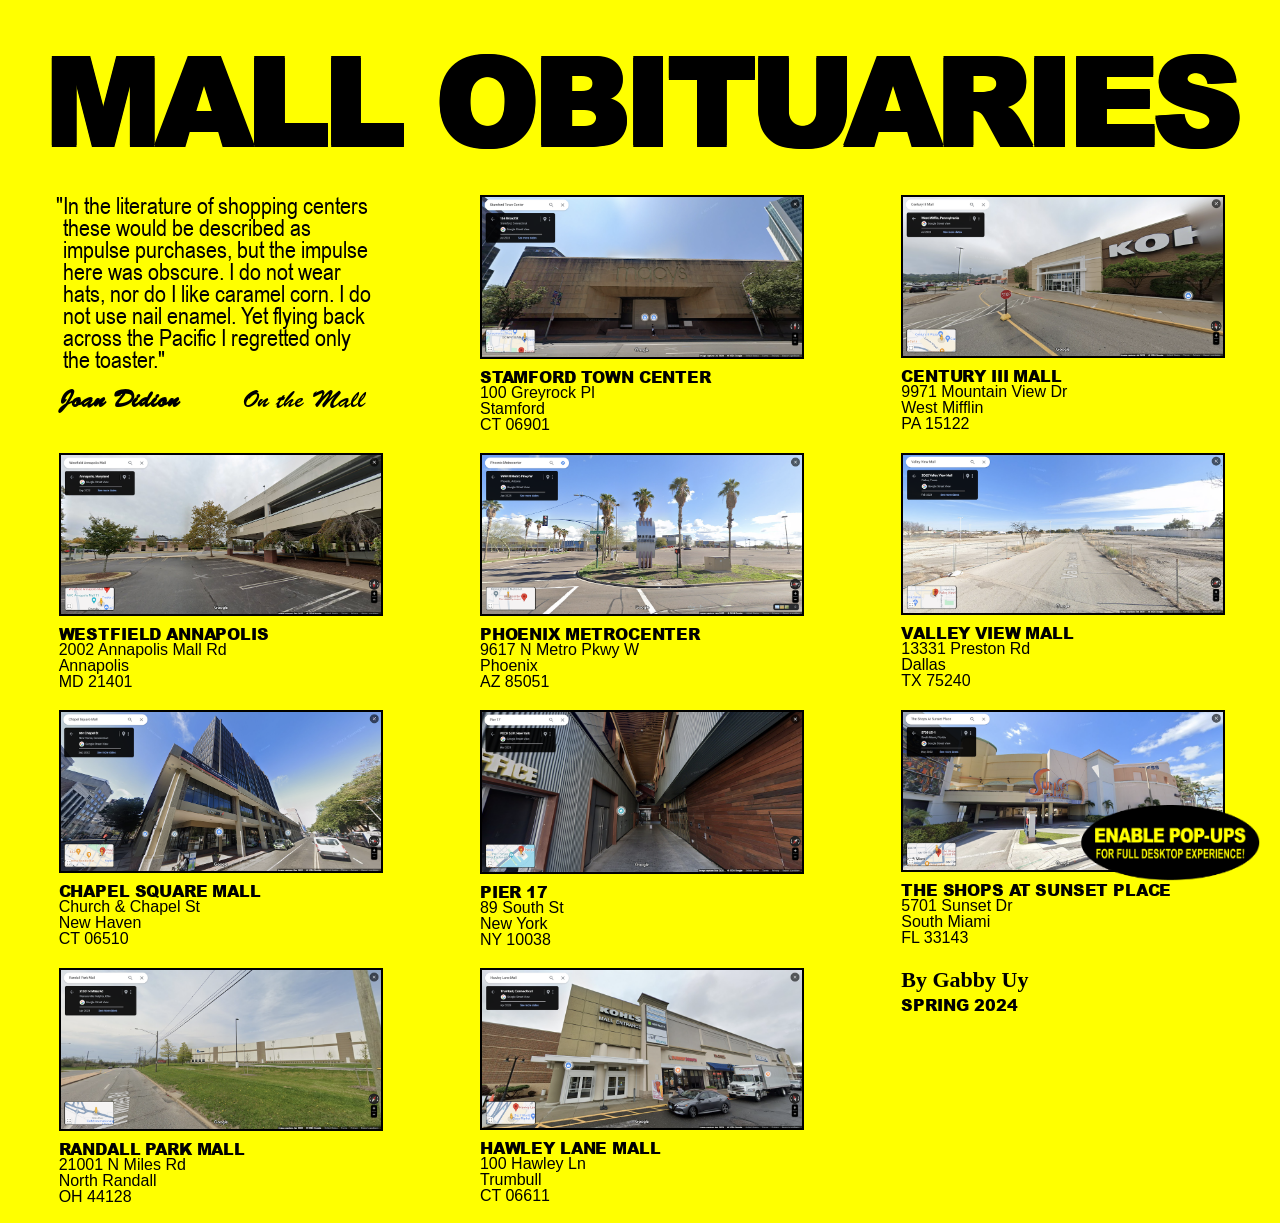
==== index.html @ 0f4e60d9 "type" ====
<!DOCTYPE html>
<html lang="en">

<head>
    <meta charset="UTF-8">
    <meta name="viewport" content="width=device-width, initial-scale=1.0">
    <meta http-equiv="X-UA-Compatible" content="ie=edge">
    <title>Mall Obituaries</title>
    <link rel="icon" type="image/png" href="favicon.png"/>
    <style>

@font-face {
  font-family: 'Arial Black';
  src: url('ArialBlack.ttf') format('truetype'), /* Modern Browsers */
  font-weight: normal; /* Adjust as necessary */
  font-style: normal;  /* Adjust as necessary */
}

@font-face {
  font-family: 'Arial Narrow';
  src: url('ArialNarrow.ttf') format('truetype'), /* Modern Browsers */
  font-weight: normal; /* Adjust as necessary */
  font-style: normal;  /* Adjust as necessary */
}

@font-face {
  font-family: 'Arial Narrow Bold';
  src: url('ArialNarrowBold.ttf') format('truetype'), /* Modern Browsers */
  font-weight: normal; /* Adjust as necessary */
  font-style: normal;  /* Adjust as necessary */
}

@font-face {
  font-family: 'Brush Script STD';
  src: url('BrushScriptStd.otf') format('opentype'), /* Modern Browsers */
  font-weight: normal; /* Adjust as necessary */
}

    /* BLINKING */
    @keyframes blink {
    0% { opacity: 0; }
    50% { opacity: 1; }
    100% { opacity: 0; }
  }
        img {
            max-width: 100%;
            cursor: pointer;
        }

        img:hover {
        }

        div {
            display:inline-block;
        }

::selection{
    background-color: black;
    color:yellow;
}
a{
    color:inherit;
    text-decoration: none;
}

a:hover{
    animation: blink 0.1s infinite;
}
.header{
}
     h1{
        font-family:"Arial Black";
        text-transform: uppercase;
        font-size:9.8vw;
        letter-spacing: -.05em;
        font-weight: bolder;
        text-align: center;
        margin: 0px;
        text-shadow: 
        -.1vw -.1vw 0 black,
        .1vw -.1vw 0 black,
        -.1vw .1vw 0 black,
        .1vw .1vw 0 black;
     }

.allmalls{
    display:flex;
    flex-direction: row;
    justify-content: space-between;
    flex-wrap: wrap
}
 .mallcontainer{
        display:inline-block;
        /*width: 320px;*/
        padding:10px;
        margin: 0 auto; /* This centers the div horizontally */
    }
         .mallimg{
            display: block;
            border: 2px solid black;
            
            }  

         .mallname{
            padding-top:10px;
            display: block;
            font-family:"Arial Black";
            text-transform: uppercase;
            letter-spacing: -.01em;
            font-size: 16px;
            line-height: 16px;
            }  

         .malladdress{
            display: block;
            font-family:"Arial";
            font-size: 16px;
            line-height: 16px;
            } 

.quote{
    font-family:"Arial Narrow";
    font-size: 24px;
    line-height: 22px;
    text-indent: -7px; /* Adjust this value as needed */
    margin-left:4px;
    text-align: justify-all;
}

.quotecredit{
    font-family: "Brush Script STD";
    font-weight: normal;
    padding-top:20px;
    font-size: 24px;
    line-height: 22px;
    text-align: justify-all;
}

.colophon{
    font-family: "Arial Black";
    text-transform: uppercase;
    font-size: 16px;
    line-height: 24px;

}

.stickercontainer {
        width: 200px;
        height: 75px;
        perspective: 1000px; /* Set the perspective */
        position:fixed;
        bottom:20px;
        right:10px;
        z-index:5;
    }

 .sticker {
        width: 100%;
        height: 100%;
        animation: rotate 5s linear infinite; /* Rotate animation */
        transform-style: preserve-3d; /* Preserve 3D transformation */
    }

@keyframes rotate {
        from {
            transform: rotateY(0deg);
        }
        to {
            transform: rotateY(360deg);
        }
    }

@media screen and (min-width: 768px) {
.allmalls{
    justify-content: space-between;
    flex-wrap: wrap
}
.mallcontainer{
        display:inline-block;
        width: 320px;
        padding:10px;
        margin: 0 auto; /* This centers the div horizontally */
}
}


@media screen and (min-width: 1024px) {
.allmalls{
    justify-content: space-between;
    flex-wrap: wrap
}
.mallcontainer{
        display:inline-block;
        width: 320px;
        padding:10px;
        margin: 0 auto; /* This centers the div horizontally */
  }
  h1{
  }
  .bodycontainer {
    flex-direction: column; /* Change to a single column layout */
  }

}

@media screen and (max-width: 768px) {
        .stickercontainer {
            display: none; /* Hide the container */
        }
}

@media screen and (max-width: 1024px) {
        .stickercontainer {
            display: none; /* Hide the container */
        }
}
    </style>

</head>

<body style="background-color:yellow">

<!-- HEADER -->
<h1> Mall Obituaries</h1>

<!-- NAVIGATION -->



<div class="allmalls">

<!-- JOAN DIDION -->
<div class="mallcontainer">
    <div class="quote">"In the literature of shopping centers these would be described as impulse purchases, but the impulse here was obscure. I do not wear hats, nor do I like caramel corn. I do not use nail enamel. Yet flying back across the Pacific I regretted only the toaster."</div>
    <div class="quotecredit"> <span style="font-weight:bold">Joan Didion </span> &nbsp;&nbsp;&nbsp;&nbsp;&nbsp;&nbsp;&nbsp;On the Mall</div>
</div>

<!-- STAMFORD TOWN CENTER -->
<div class="mallcontainer">
<a href="stamfordtowncenter/stamfordtowncenter.html">
    <img class = "mallimg" src="Stamford_Town_Center.png">

    <div class = "mallname"> 
        Stamford Town Center
    </div>

    <div class = "malladdress">
        100 Greyrock Pl <br>
        Stamford <br>
        CT 06901
    </div>
</a>
</div>

<!-- CENTURY III MALL -->
<div class="mallcontainer">
    <a href="centuryiii/centuryiii.html">
    <img class = "mallimg" src="Century_III.png">
    <div class = "mallname"> 
        Century III Mall 
    </div>
    <div class = "malladdress">
        9971 Mountain View Dr <br>
        West Mifflin <br>
        PA 15122
    </div>
    </a>
</div>


<!-- WESTFIELD ANNAPOLIS -->
<div class="mallcontainer">
<a href="westfieldannapolis/westfieldannapolis.html">
    <img class = "mallimg" src="Westfield_Annapolis.png">

    <div class = "mallname"> 
        Westfield Annapolis
    </div>

    <div class = "malladdress">
        2002 Annapolis Mall Rd <br>
        Annapolis <br>
        MD 21401
    </div>
</a>
</div>

<!-- PHOENIX METROCENTER -->
<div class="mallcontainer">
<a href="phoenixmetrocenter/phoenixmetrocenter.html">
    <img class = "mallimg" src="Phoenix_Metrocenter.png">

    <div class = "mallname"> 
        Phoenix Metrocenter
    </div>

    <div class = "malladdress">
        9617 N Metro Pkwy W<br>
        Phoenix <br>
        AZ 85051
    </div>
</a>
</div>

<!-- VALLEY VIEW -->
<div class="mallcontainer">
<a href="valleyview/valleyview.html">
    <img class = "mallimg" src="Valley_View.png">

    <div class = "mallname"> 
        Valley View Mall
    </div>

    <div class = "malladdress">
        13331 Preston Rd <br>
        Dallas <br>
        TX 75240
    </div>
</a>
</div>

<!-- CHAPEL SQUARE MALL -->
<div class="mallcontainer">
<a href="chapelsquare/chapelsquare.html">
    <img class = "mallimg" src="Chapel_Square_Mall.png">

    <div class = "mallname"> 
        Chapel Square Mall
    </div>

    <div class = "malladdress">
        Church & Chapel St <br>
        New Haven <br>
        CT 06510
    </div>
</a>
</div>

<!-- PIER 17 -->
<div class="mallcontainer">
<a href="pier17/pier17.html">
    <img class = "mallimg" src="Pier_17.png">

    <div class = "mallname"> 
        Pier 17
    </div>

    <div class = "malladdress">
        89 South St <br>
        New York <br>
        NY 10038
    </div>
</a>
</div>

<!-- SUNSET PLACE -->
<div class="mallcontainer">
<a href="sunsetplace/sunsetplace.html">    
    <img class = "mallimg" src="Sunset_Place.png">

    <div class = "mallname"> 
        The Shops at Sunset Place
    </div>

    <div class = "malladdress">
        5701 Sunset Dr<br>
        South Miami<br>
        FL 33143
    </div>
</a>
</div>

<!-- RANDALL PARK MALL -->
<div class="mallcontainer">
<a href="randallpark/randallpark.html">
    <img class = "mallimg" src="Randall_Park.png">

    <div class = "mallname"> 
        Randall Park Mall
    </div>

    <div class = "malladdress">
        21001 N Miles Rd <br>
        North Randall <br>
        OH 44128
    </div>
</a>
</div>

<!-- HAWLEY LANE MALL -->
<div class="mallcontainer">
<a href="hawleylane/hawleylane.html">
    <img class = "mallimg" src="Hawley_Lane.png">

    <div class = "mallname"> 
        Hawley Lane Mall 
    </div>

    <div class = "malladdress">
        100 Hawley Ln <br>
        Trumbull <br>
        CT 06611
    </div>
</a>
</div>

<!--COLOPHON-->

<div class="mallcontainer">
    <div class="colophon">
     <span style="font-family:'Snell Roundhand';font-weight:bold; font-size:22px;text-transform: none;"><a href="https://gabrielleuy.com/">By Gabby Uy </a></span><br>
     Spring 2024   
    </div>
    <div class="stickercontainer">
    <img class="sticker" src="enable_popups.png" alt="Enable Popups">
</div>
    </div>
</div>

</div>

</body>

</html>
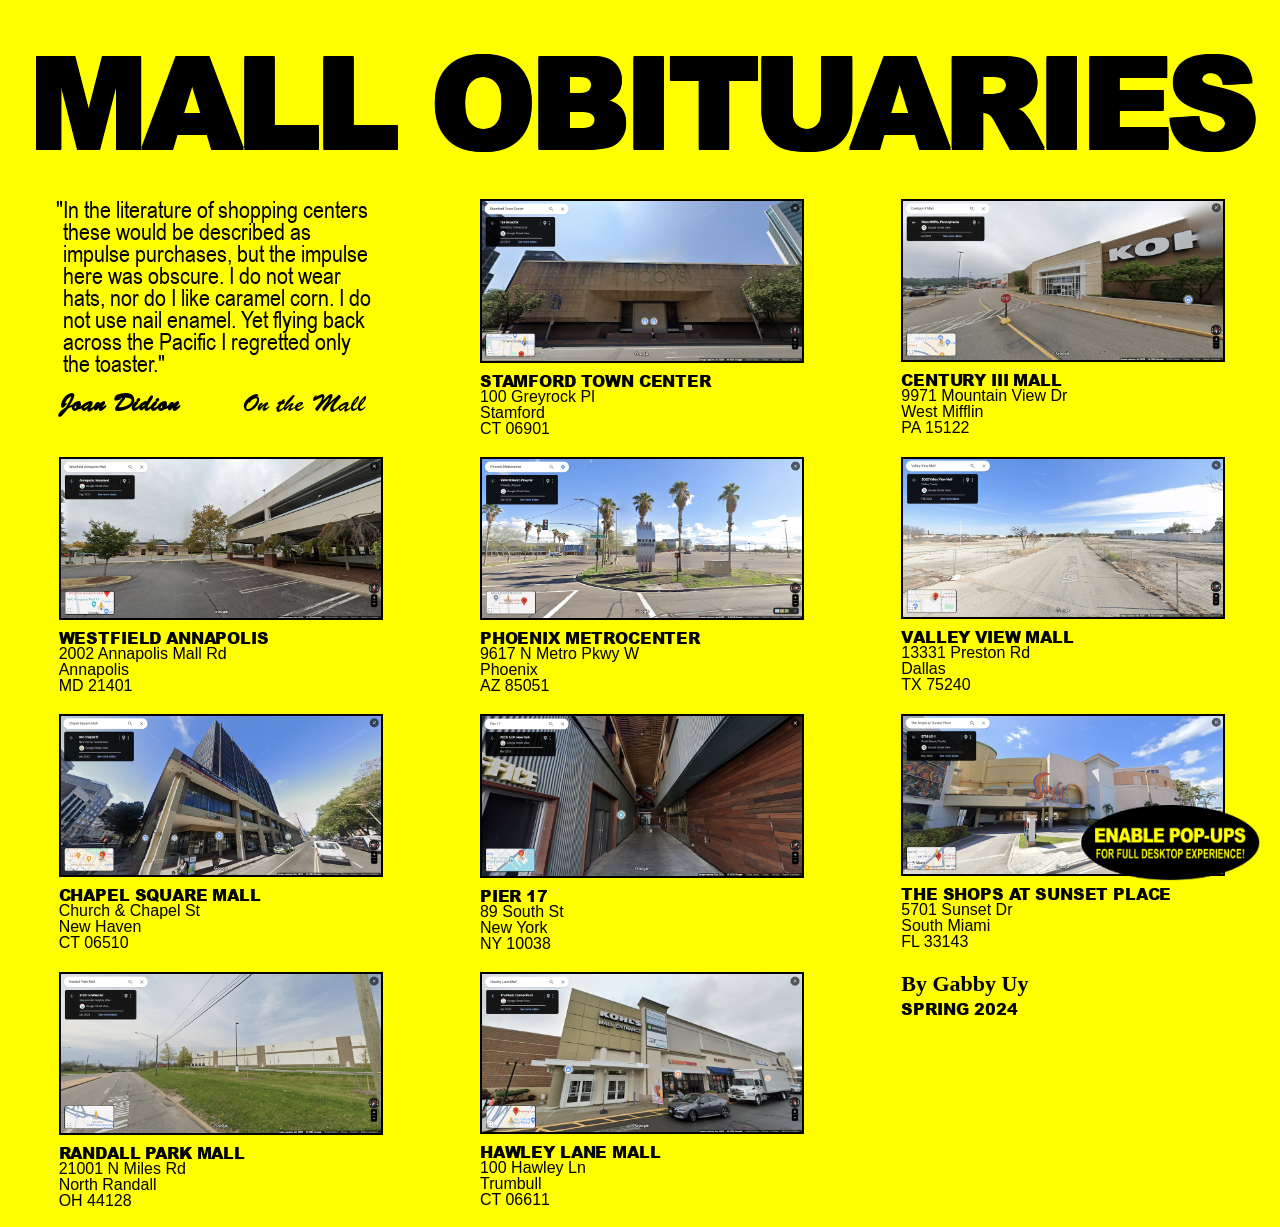
==== commit 91e217f7: "Update index.html" ====
--- a/index.html
+++ b/index.html
@@ -71,7 +71,7 @@
      h1{
         font-family:"Arial Black";
         text-transform: uppercase;
-        font-size:9.8vw;
+        font-size:10vw;
         letter-spacing: -.05em;
         font-weight: bolder;
         text-align: center;
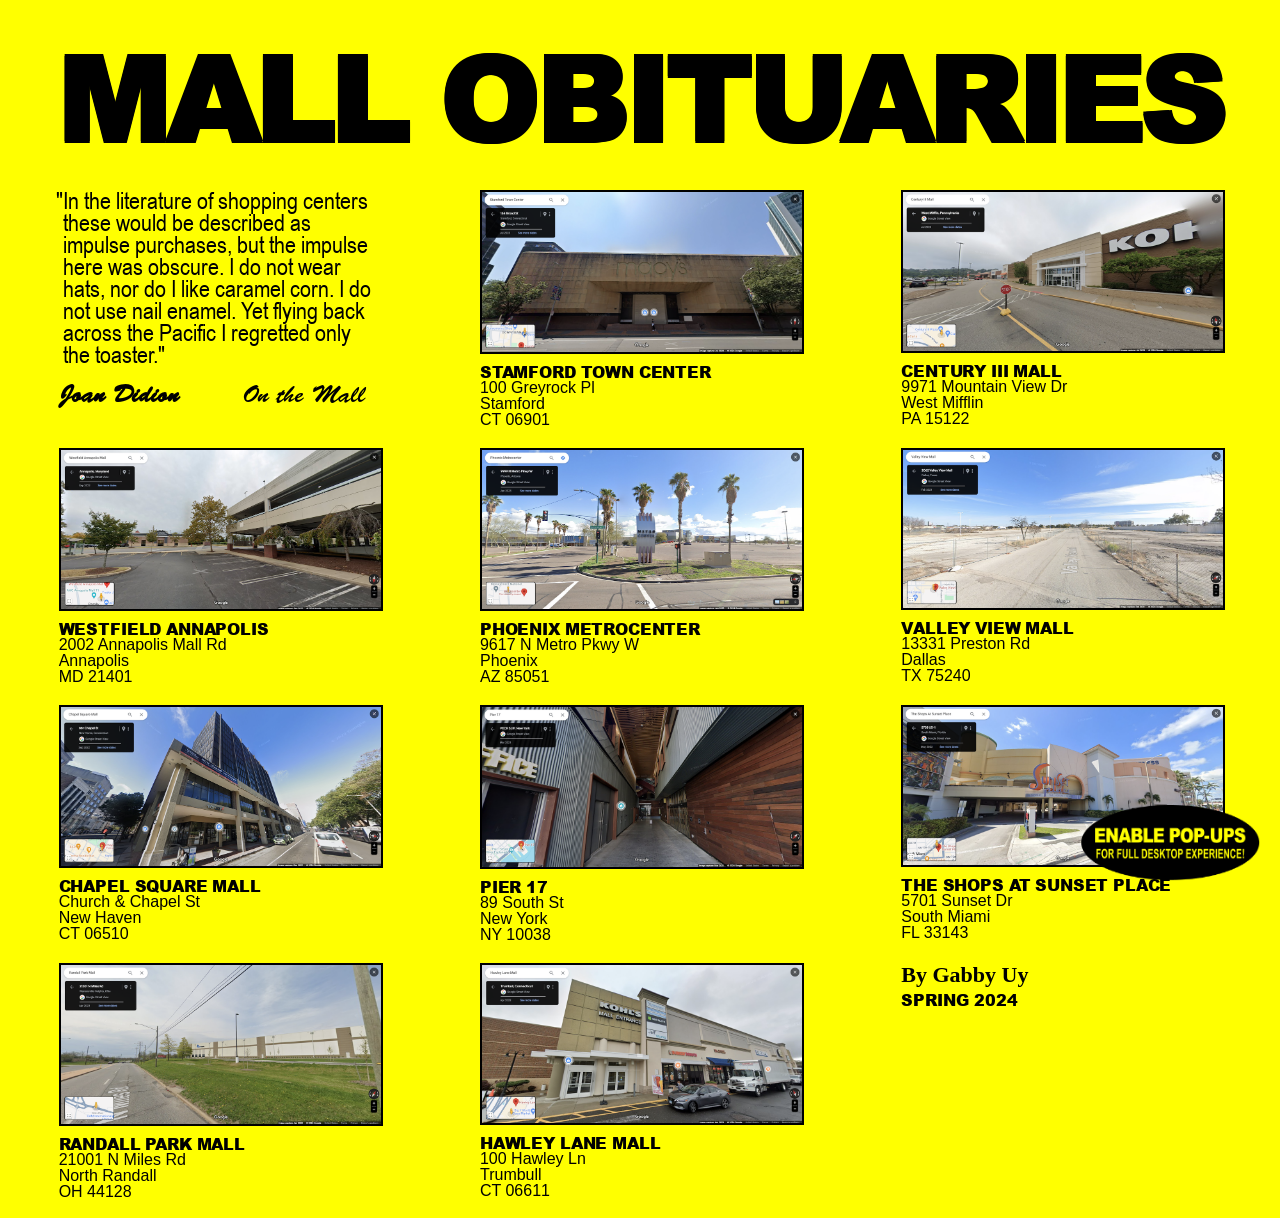
==== commit c0190b60: "9.5" ====
--- a/index.html
+++ b/index.html
@@ -71,7 +71,7 @@
      h1{
         font-family:"Arial Black";
         text-transform: uppercase;
-        font-size:10vw;
+        font-size:9.5vw;
         letter-spacing: -.05em;
         font-weight: bolder;
         text-align: center;
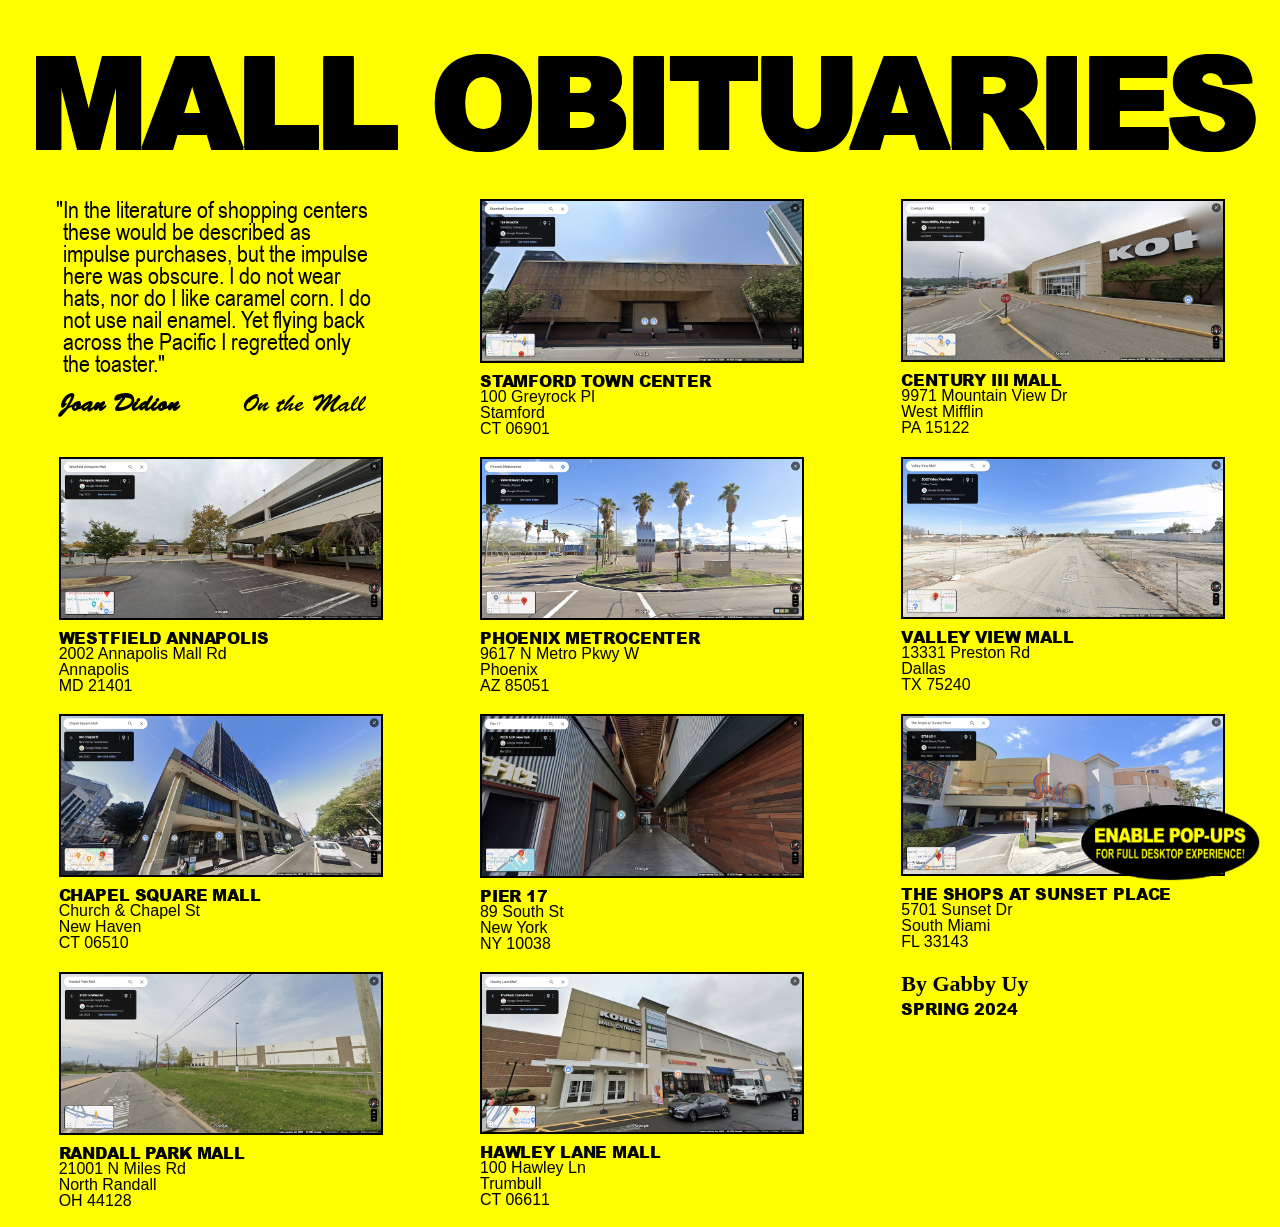
==== commit baf79897: "Update index.html" ====
--- a/index.html
+++ b/index.html
@@ -196,6 +196,7 @@
         margin: 0 auto; /* This centers the div horizontally */
   }
   h1{
+    font-size:10vw;
   }
   .bodycontainer {
     flex-direction: column; /* Change to a single column layout */
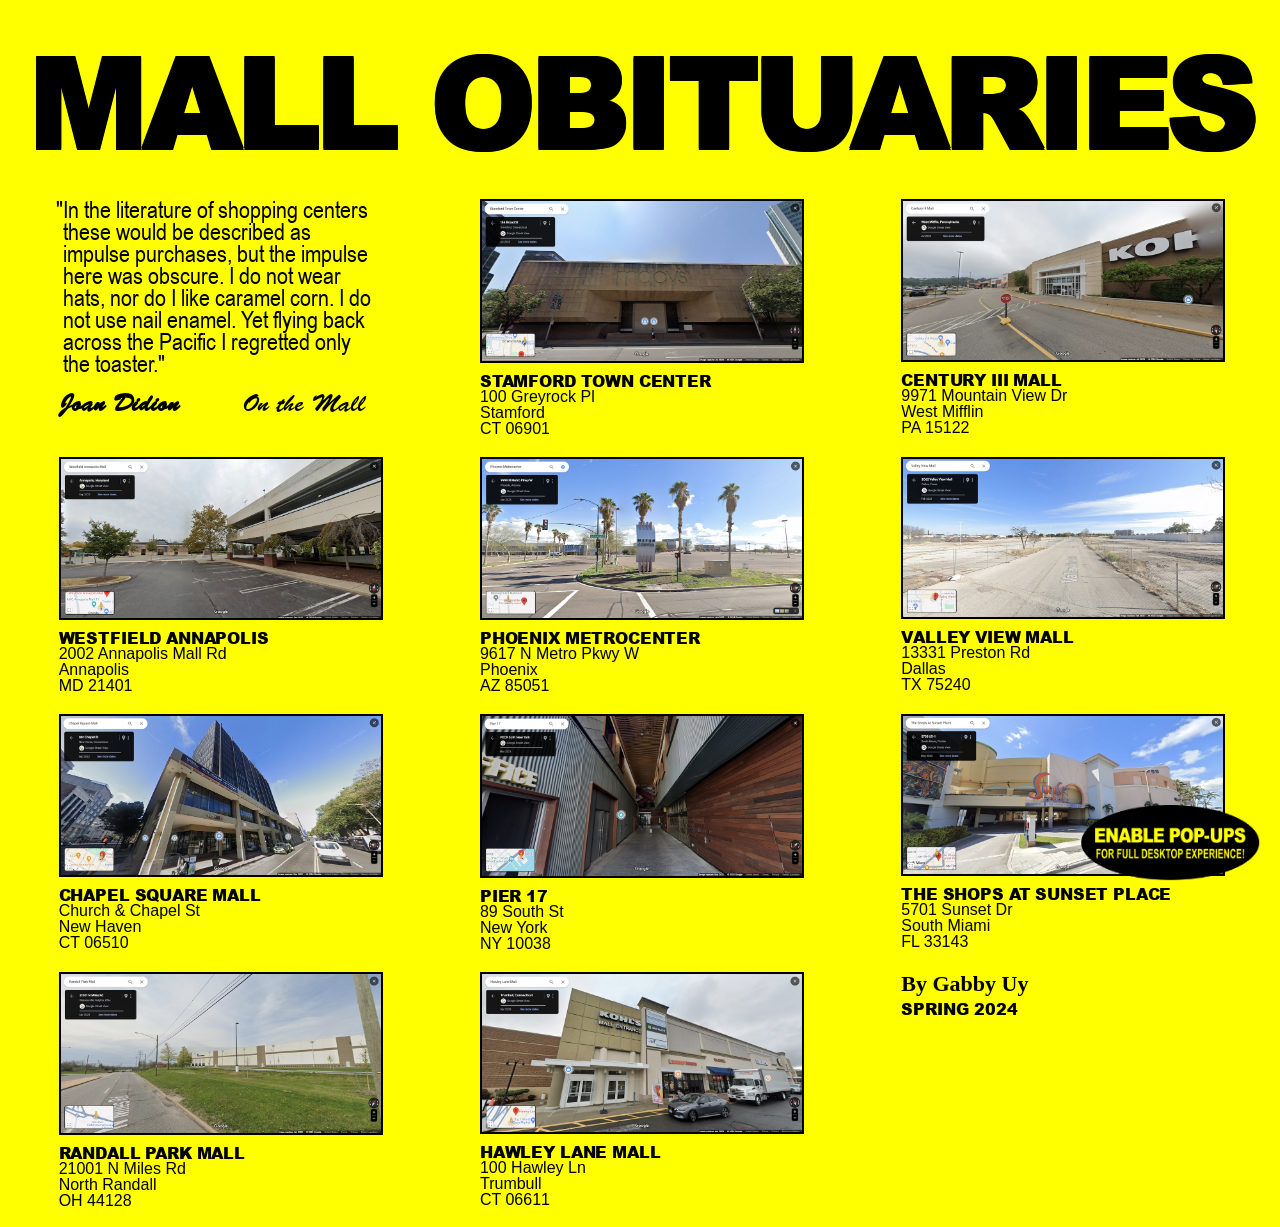
==== commit 5d97521a: "jpeg" ====
--- a/index.html
+++ b/index.html
@@ -239,7 +239,7 @@
 <!-- STAMFORD TOWN CENTER -->
 <div class="mallcontainer">
 <a href="stamfordtowncenter/stamfordtowncenter.html">
-    <img class = "mallimg" src="Stamford_Town_Center.png">
+    <img class = "mallimg" src="Stamford_Town_Center.jpeg">
 
     <div class = "mallname"> 
         Stamford Town Center
@@ -256,7 +256,7 @@
 <!-- CENTURY III MALL -->
 <div class="mallcontainer">
     <a href="centuryiii/centuryiii.html">
-    <img class = "mallimg" src="Century_III.png">
+    <img class = "mallimg" src="Century_III.jpeg">
     <div class = "mallname"> 
         Century III Mall 
     </div>
@@ -272,7 +272,7 @@
 <!-- WESTFIELD ANNAPOLIS -->
 <div class="mallcontainer">
 <a href="westfieldannapolis/westfieldannapolis.html">
-    <img class = "mallimg" src="Westfield_Annapolis.png">
+    <img class = "mallimg" src="Westfield_Annapolis.jpeg">
 
     <div class = "mallname"> 
         Westfield Annapolis
@@ -289,7 +289,7 @@
 <!-- PHOENIX METROCENTER -->
 <div class="mallcontainer">
 <a href="phoenixmetrocenter/phoenixmetrocenter.html">
-    <img class = "mallimg" src="Phoenix_Metrocenter.png">
+    <img class = "mallimg" src="Phoenix_Metrocenter.jpeg">
 
     <div class = "mallname"> 
         Phoenix Metrocenter
@@ -306,7 +306,7 @@
 <!-- VALLEY VIEW -->
 <div class="mallcontainer">
 <a href="valleyview/valleyview.html">
-    <img class = "mallimg" src="Valley_View.png">
+    <img class = "mallimg" src="Valley_View.jpeg">
 
     <div class = "mallname"> 
         Valley View Mall
@@ -323,7 +323,7 @@
 <!-- CHAPEL SQUARE MALL -->
 <div class="mallcontainer">
 <a href="chapelsquare/chapelsquare.html">
-    <img class = "mallimg" src="Chapel_Square_Mall.png">
+    <img class = "mallimg" src="Chapel_Square_Mall.jpeg">
 
     <div class = "mallname"> 
         Chapel Square Mall
@@ -340,7 +340,7 @@
 <!-- PIER 17 -->
 <div class="mallcontainer">
 <a href="pier17/pier17.html">
-    <img class = "mallimg" src="Pier_17.png">
+    <img class = "mallimg" src="Pier_17.jpeg">
 
     <div class = "mallname"> 
         Pier 17
@@ -357,7 +357,7 @@
 <!-- SUNSET PLACE -->
 <div class="mallcontainer">
 <a href="sunsetplace/sunsetplace.html">    
-    <img class = "mallimg" src="Sunset_Place.png">
+    <img class = "mallimg" src="Sunset_Place.jpeg">
 
     <div class = "mallname"> 
         The Shops at Sunset Place
@@ -374,7 +374,7 @@
 <!-- RANDALL PARK MALL -->
 <div class="mallcontainer">
 <a href="randallpark/randallpark.html">
-    <img class = "mallimg" src="Randall_Park.png">
+    <img class = "mallimg" src="Randall_Park.jpeg">
 
     <div class = "mallname"> 
         Randall Park Mall
@@ -391,7 +391,7 @@
 <!-- HAWLEY LANE MALL -->
 <div class="mallcontainer">
 <a href="hawleylane/hawleylane.html">
-    <img class = "mallimg" src="Hawley_Lane.png">
+    <img class = "mallimg" src="Hawley_Lane.jpeg">
 
     <div class = "mallname"> 
         Hawley Lane Mall 
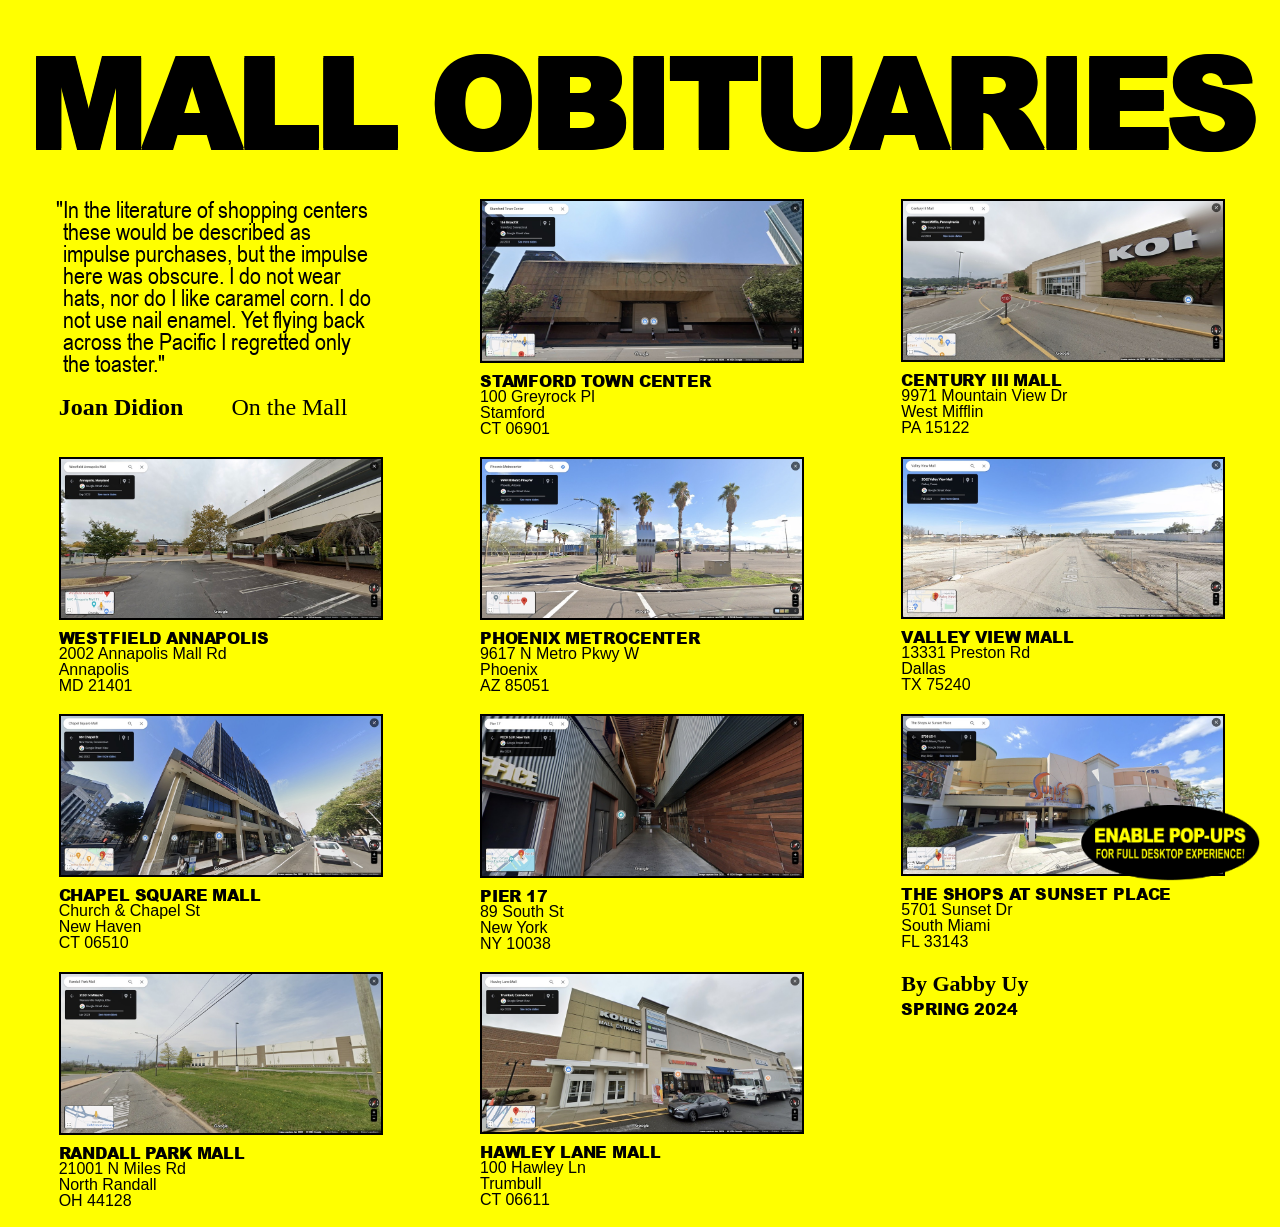
==== commit 678ea072: "image scale" ====
--- a/index.html
+++ b/index.html
@@ -181,6 +181,9 @@
         padding:10px;
         margin: 0 auto; /* This centers the div horizontally */
 }
+  h1{
+    font-size:9vw;
+  }
 }
 
 
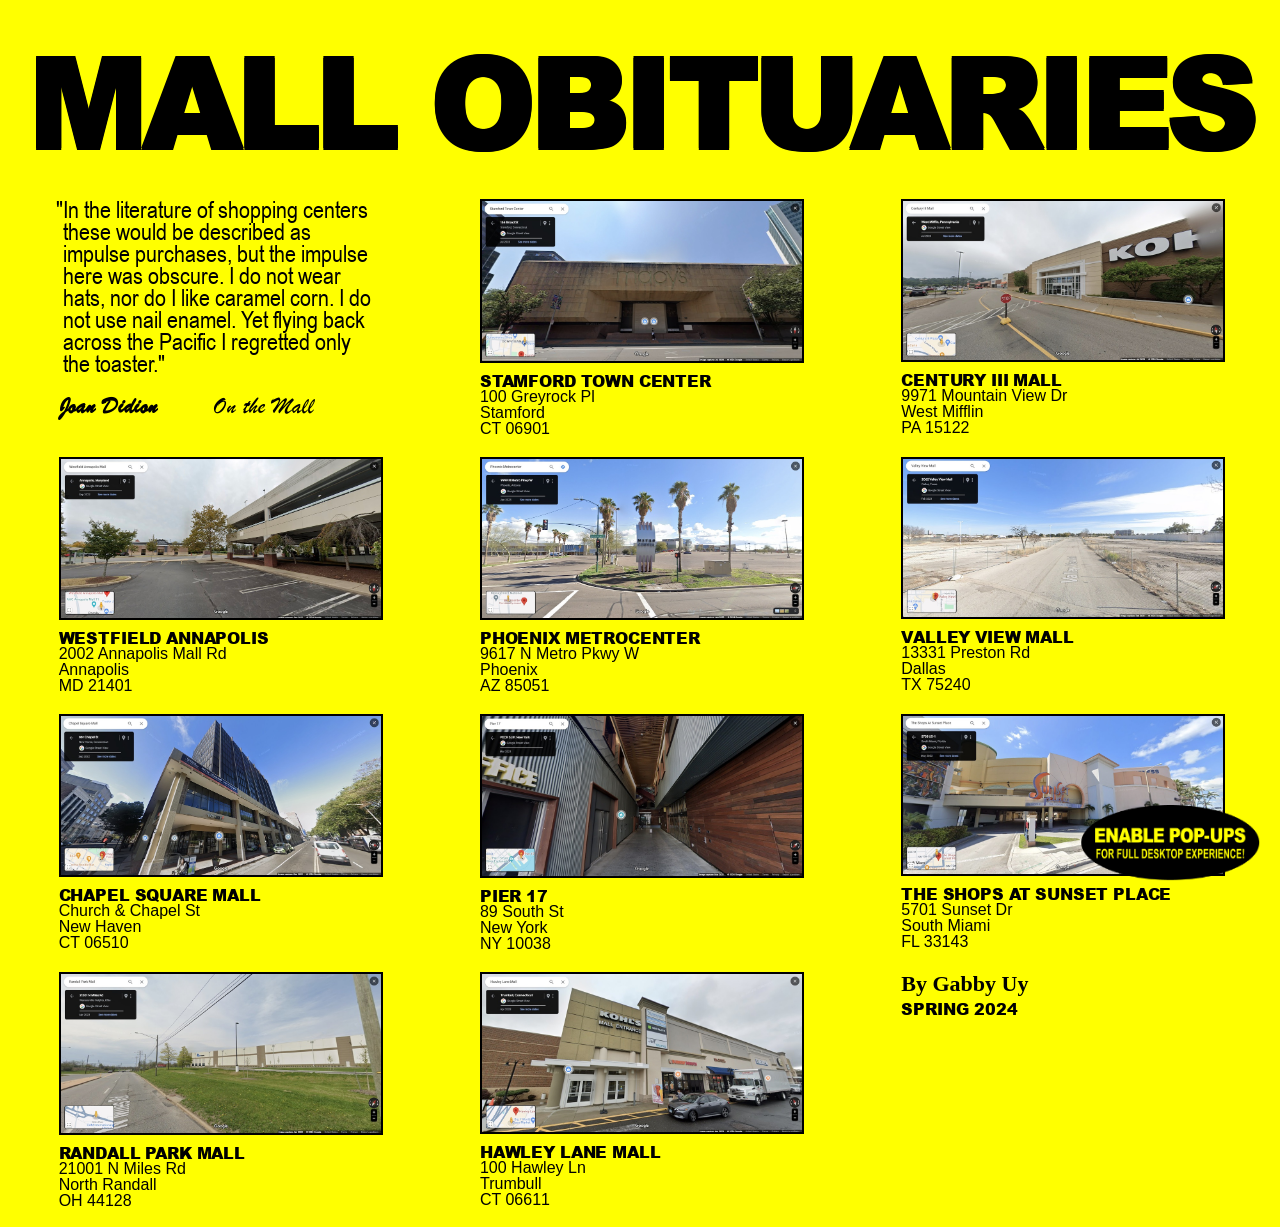
==== commit f1b6aa55: "fix" ====
--- a/index.html
+++ b/index.html
@@ -31,8 +31,8 @@
 }
 
 @font-face {
-  font-family: 'Brush Script STD';
-  src: url('BrushScriptStd.otf') format('opentype'), /* Modern Browsers */
+  font-family: 'Brush Script';
+  src: url('BrushScript.ttf') format('truetype'), /* Modern Browsers */
   font-weight: normal; /* Adjust as necessary */
 }
 
@@ -71,7 +71,7 @@
      h1{
         font-family:"Arial Black";
         text-transform: uppercase;
-        font-size:9.5vw;
+        font-size:9.2vw;
         letter-spacing: -.05em;
         font-weight: bolder;
         text-align: center;
@@ -128,7 +128,7 @@
 }
 
 .quotecredit{
-    font-family: "Brush Script STD";
+    font-family: "Brush Script";
     font-weight: normal;
     padding-top:20px;
     font-size: 24px;
@@ -211,6 +211,9 @@
         .stickercontainer {
             display: none; /* Hide the container */
         }
+        h1{
+    font-size:9vw;
+  }
 }
 
 @media screen and (max-width: 1024px) {
